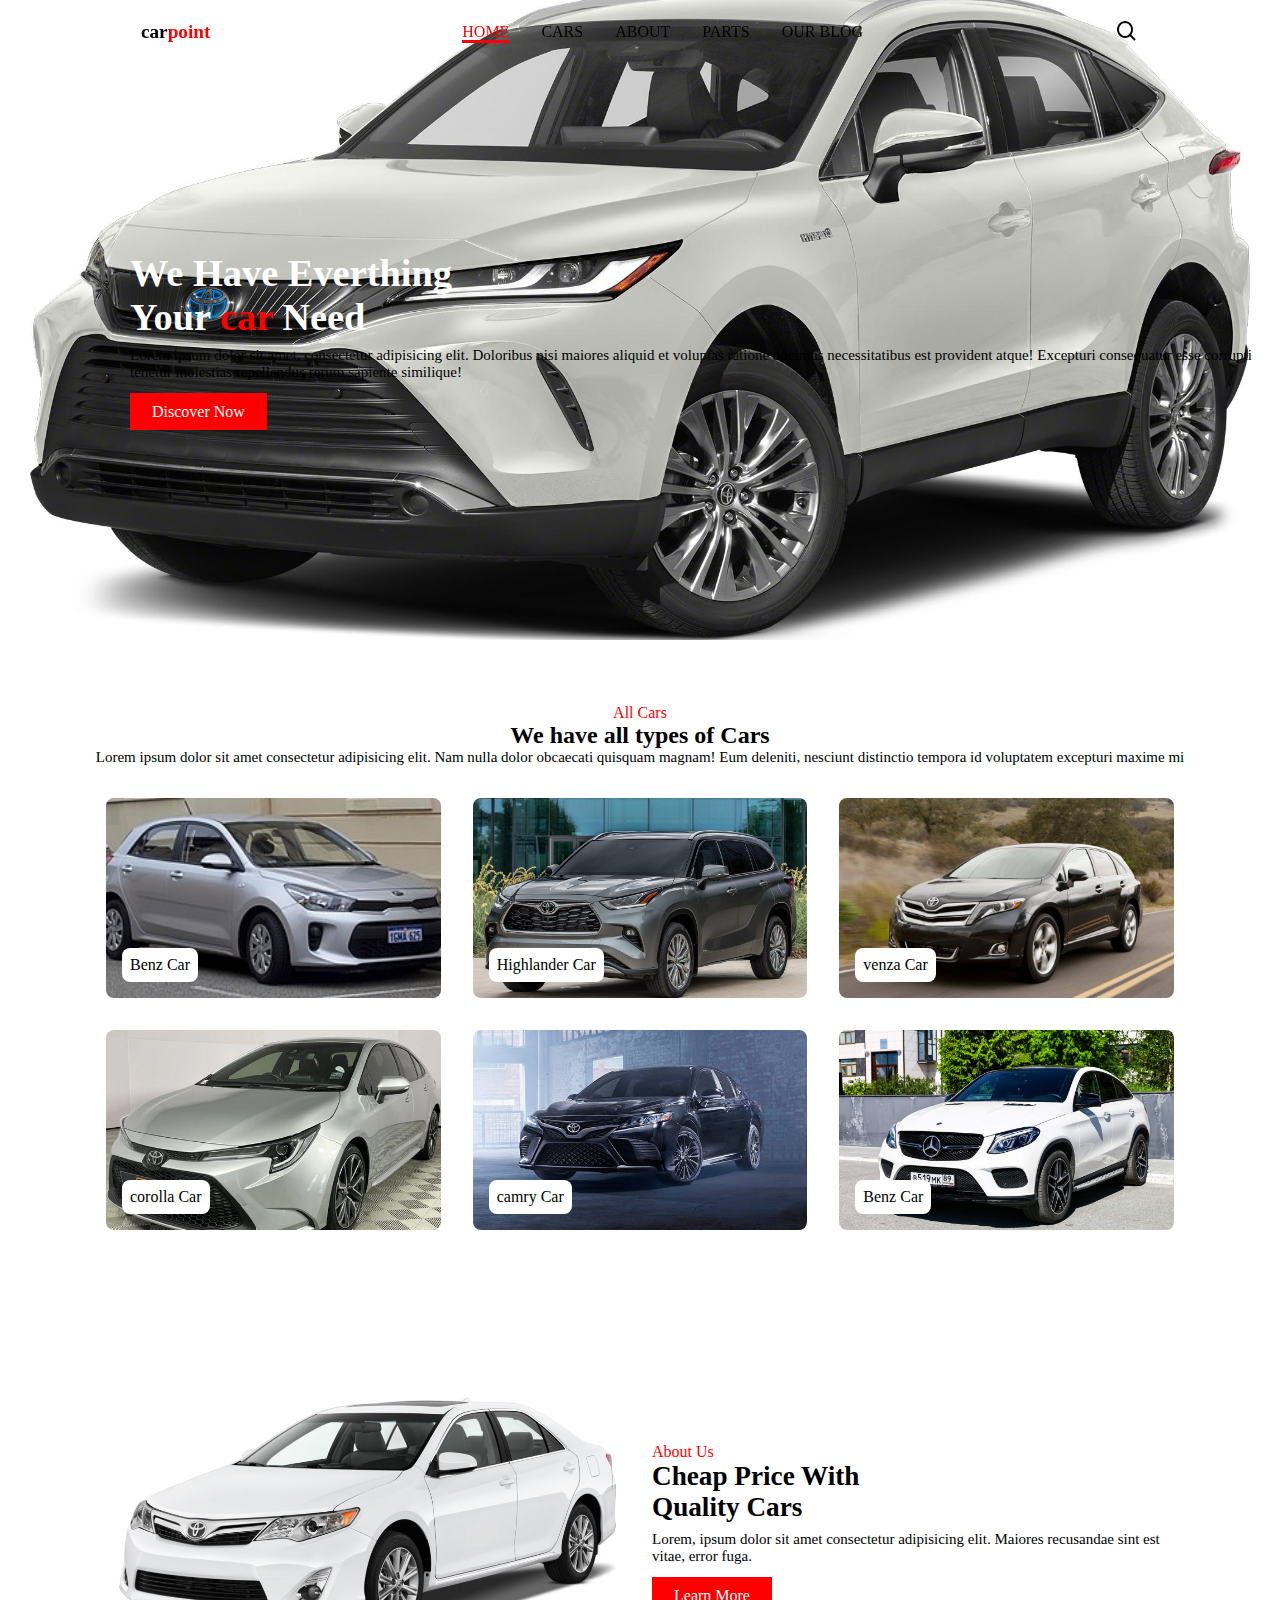
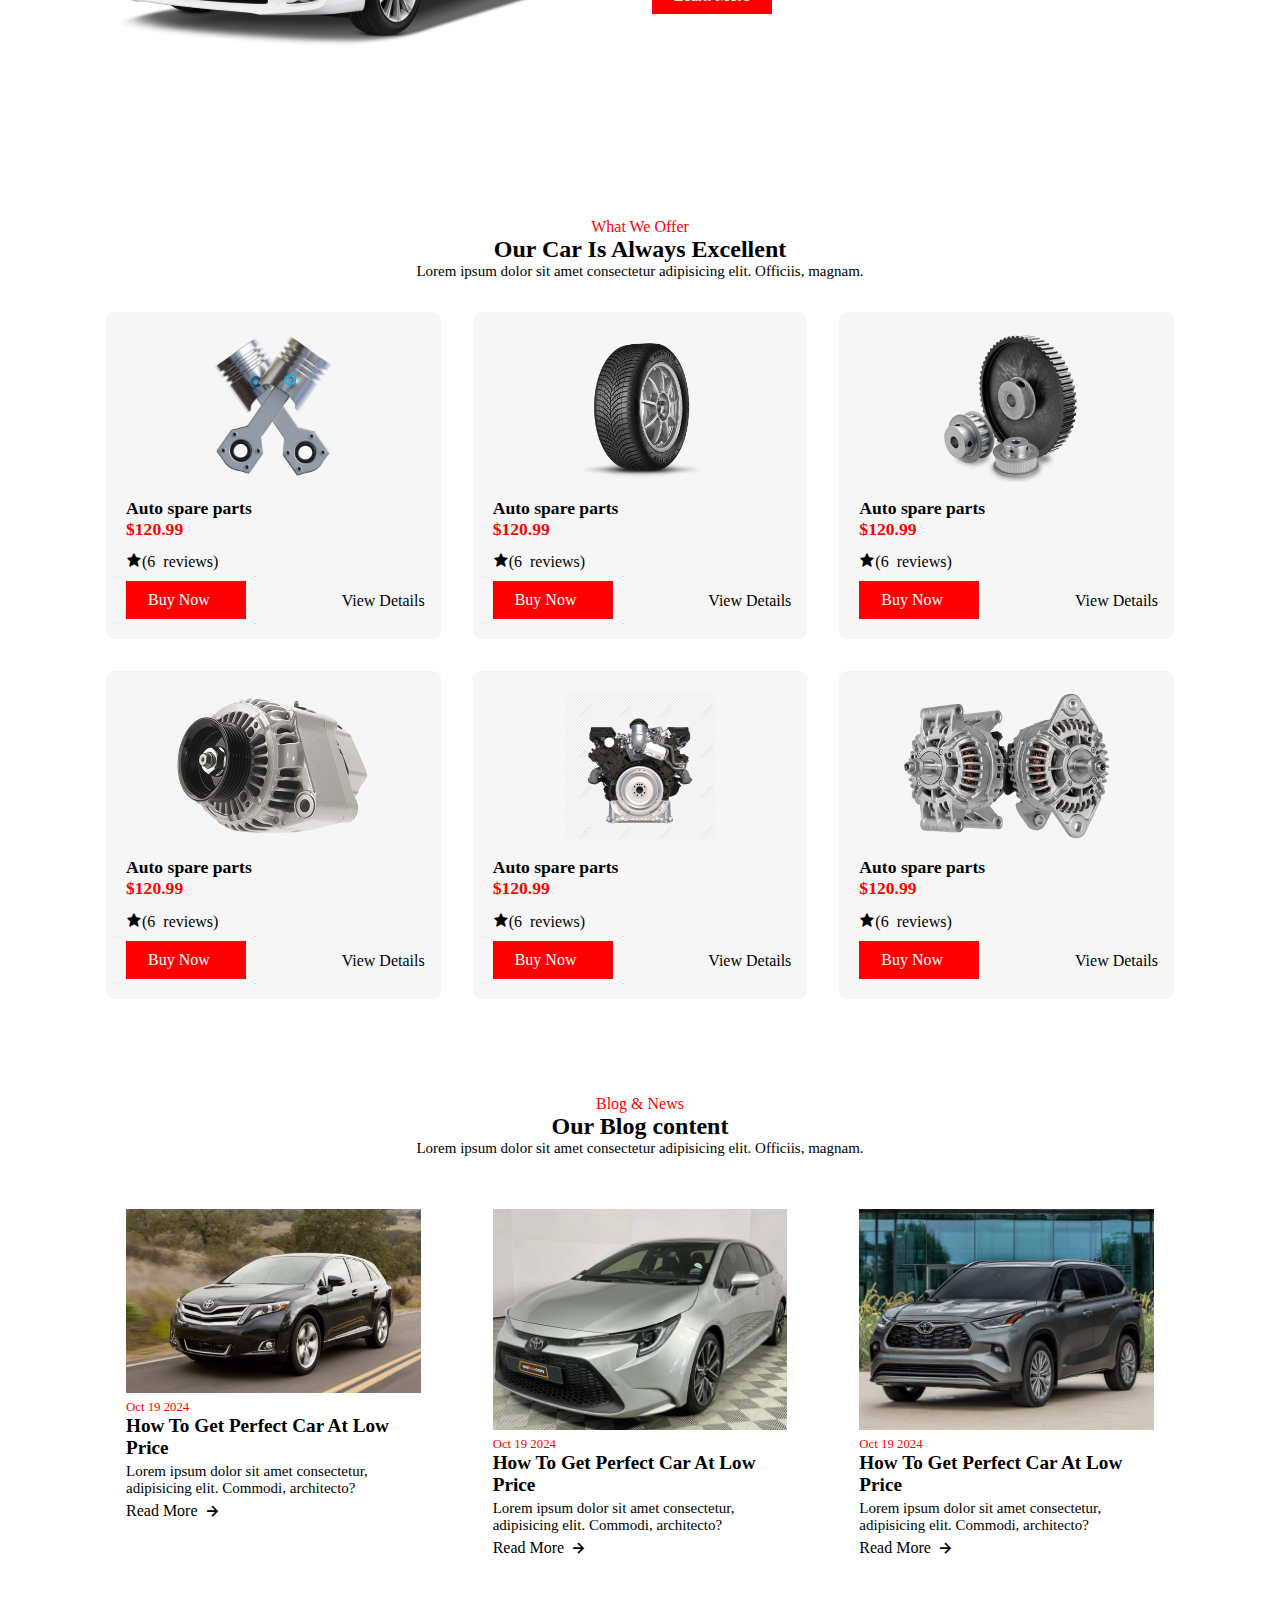
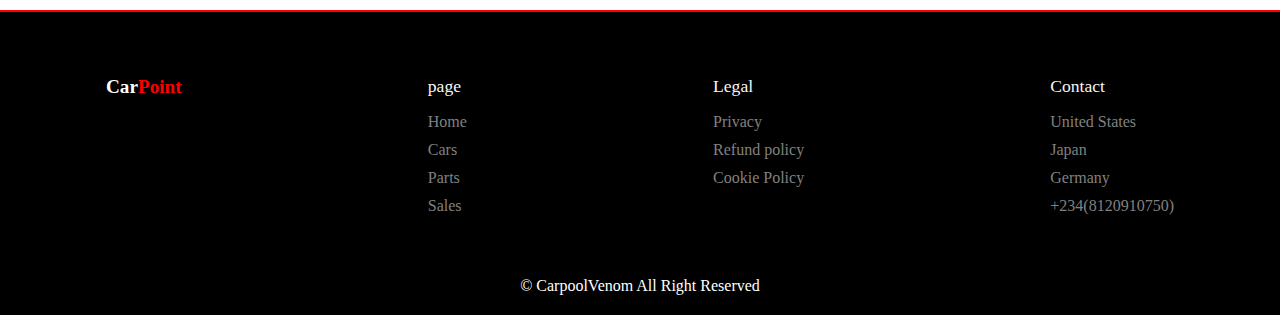
==== index.html @ e37df598 "Update and rename th.html to index.html" ====
<!DOCTYPE html>
<html lang="en">
<head>
    <meta charset="UTF-8">
    <meta name="viewport" content="width=device-width, initial-scale=1.0">
    <title>carpoint</title>
    <!-- Link To CSS -->
     <link rel="stylesheet" href="th.css">
     <link rel="stylesheet" href="https://cdnjs.cloudflare.com/ajax/libs/font-awesome/6.6.0/css/all.min.css" 
     integrity="sha512-Kc323vGBEqzTmouAECnVceyQqyqdsSiqLQISBL29aUW4U/M7pSPA/gEUZQqv1cwx4OnYxTxve5UMg5GT6L4JJg==" crossorigin="anonymous" 
     referrerpolicy="no-referrer" />
     <style type="text/css">
        .fa-twitter{
            font-size: 24px;
        }
        .fa-twitter:hover{
            color: red;
        }
        .fa-square-instagram{
            font-size: 24px;
        }
        .fa-square-instagram:hover{
            color: red;
        }
        .fa-facebook
        {
            font-size: 24px;
        }
        .fa-facebook:hover{
            color: red;
        }
        .fa-youtube{
            font-size: 24px;
        }
        .fa-youtube:hover{
            color: red;
        }
    </style>
     <!-- box Icons -->
     <link href='https://unpkg.com/boxicons@2.1.4/css/boxicons.min.css' rel='stylesheet'>
</head>
<body>
    <!-- navbar -->
     <header>
        <!-- Nav container -->
       <div class="nav container">
       <!-- Menu icon -->
       <i class='bx bx-menu' id="menu-icon"></i>
       <!-- logo -->
       <a href="#" class="logo">car<span>point</span></a>
       <!-- nav list -->
        <ul class="navbar">
        <li><a href="#home" class="active">Home</a></li>
        <li><a href="#cars">cars</a></li>
        <li><a href="#about">about</a></li>
        <li><a href="#parts">parts</a></li>
        <li><a href="#blog">our blog</a></li>
     </ul>  
     <!-- search icon -->
     <i class='bx bx-search' id="search-icon"></i>
     <!-- search box -->
     <div class="search-box container">
       <input type="search" name="" id="" placeholder="search here...">
     </div>
    </div>
 </header>
 <!-- Home -->
  <section class="home" id="home">
    <div class="home-text">
        <h1>We Have Everthing <br>Your <span>car</span> Need</h1>
        <p>Lorem ipsum dolor sit amet, consectetur adipisicing elit. Doloribus nisi maiores aliquid et voluptas ratione ducimus necessitatibus est provident atque! Excepturi consequatur esse corrupti tenetur molestias repellendus rerum sapiente similique!</p>
        <!-- Home Button -->
        <a href="#" class="btn">Discover Now</a>
    </div>
  </section>
  <!-- Cars Section -->
   <section class="cars" id="cars">
    <div class="heading">
        <span>All Cars</span>
        <h2>We have all types of Cars</h2>
        <p>Lorem ipsum dolor sit amet consectetur adipisicing elit. Nam nulla dolor obcaecati quisquam magnam! Eum deleniti, nesciunt distinctio tempora id voluptatem excepturi maxime mi</p>
    </div>
    <!-- Cars Container -->
     <div class="cars-container container">
        <!-- Box 1 -->
        <div class="box">
            <img src="rio.jpg" alt="">
            <h2>Benz Car</h2>
        </div>
        <!-- Box 2 -->
        <div class="box">
            <img src="hg.jpg" alt="">
            <h2>Highlander Car</h2>
        </div>
        <!-- Box 3 -->
        <div class="box">
            <img src="ve.jpg" alt="">
            <h2>venza Car</h2>
        </div>
        <!-- Box 4 -->
        <div class="box">
            <img src="d.jpg" alt="">
            <h2>corolla Car</h2>
        </div>
        <!-- Box 5 -->
        <div class="box">
            <img src="ca.jpg" alt="">
            <h2>camry Car</h2>
        </div>
        <!-- Box 6 -->
        <div class="box">
            <img src="ba.jpg" alt="">
            <h2>Benz Car</h2>
        </div>
     </div>
   </section>
    <!-- About -->
    <section class="about container" id="about">
        <div class="about-img">
            <img src="cam.jpg" alt="">
        </div>
        <div class="about-text">
            <span>About Us</span>
            <h2>Cheap Price With <br>Quality Cars</h2>
            <p>Lorem, ipsum dolor sit amet consectetur adipisicing elit. Maiores recusandae sint est vitae, error fuga.</p>
            <!-- About Button -->
             <a href="#" class="btn">Learn More</a>
        </div>
    </section>
    <!-- Parts Section -->
     <section class="parts" id="parts">
        <div class="heading">
            <span>What We Offer</span>
            <h2>Our Car Is Always Excellent</h2>
            <p>Lorem ipsum dolor sit amet consectetur adipisicing elit. Officiis, magnam.</p>
        </div>
        <!-- parts container -->
         <div class="parts-container container">
            <!-- Box 1 -->
            <div class="box">
                <img src="piston.png" alt="">
                <h3>Auto spare parts</h3>
                <span>$120.99</span>
                <i class='bx bxs-star'>(6 reviews)</i>
                <a href="#" class="btn">Buy Now</a>
                <a href="#" class="details">View Details</a>
            </div>
            <!-- Box 2 -->
            <div class="box">
                <img src="ty.png" alt="">
                <h3>Auto spare parts</h3>
                <span>$120.99</span>
                <i class='bx bxs-star'>(6 reviews)</i>
                <a href="#" class="btn">Buy Now</a>
                <a href="#" class="details">View Details</a>
            </div>
            <!-- Box 3 -->
            <div class="box">
                <img src="belt-pulleys.png" alt="">
                <h3>Auto spare parts</h3>
                <span>$120.99</span>
                <i class='bx bxs-star'>(6 reviews)</i>
                <a href="#" class="btn">Buy Now</a>
                <a href="#" class="details">View Details</a>
            </div>
            <!-- Box 4 -->
            <div class="box">
                <img src="Alternator-web.png" alt="">
                <h3>Auto spare parts</h3>
                <span>$120.99</span>
                <i class='bx bxs-star'>(6 reviews)</i>
                <a href="#" class="btn">Buy Now</a>
                <a href="#" class="details">View Details</a>
            </div>
            <!-- Box 5 -->
            <div class="box">
                <img src="big.png" alt="">
                <h3>Auto spare parts</h3>
                <span>$120.99</span>
                <i class='bx bxs-star'>(6 reviews)</i>
                <a href="#" class="btn">Buy Now</a>
                <a href="#" class="details">View Details</a>
            </div>
            <!-- Box 6 -->
            <div class="box">
                <img src="alt.png" alt="">
                <h3>Auto spare parts</h3>
                <span>$120.99</span>
                <i class='bx bxs-star'>(6 reviews)</i>
                <a href="#" class="btn">Buy Now</a>
                <a href="#" class="details">View Details</a>
            </div>
         </div>
     </section>
     <!-- Blog container -->
      <section class="blog" id="blog">
        <div class="heading">
            <span>Blog & News</span>
            <h2>Our Blog content</h2>
            <p>Lorem ipsum dolor sit amet consectetur adipisicing elit. Officiis, magnam.</p>
        </div> 
        <!-- Blog-Container -->
         <div class="blog-container container">
            <!-- Box 1 -->
             <div class="Box">
                <img src="ve.jpg" alt="">
                <span>Oct 19 2024</span>
                <h3>How To Get Perfect Car At Low Price</h3>
                <p>Lorem ipsum dolor sit amet consectetur, adipisicing elit. Commodi, architecto?</p>
                <a href="#" class="blog-btn">Read More<i class='bx bx-right-arrow-alt'></i></a>     
            </div>
            <!-- Box 2 -->
            <div class="Box">
                <img src="d.jpg" alt="">
                <span>Oct 19 2024</span>
                <h3>How To Get Perfect Car At Low Price</h3>
                <p>Lorem ipsum dolor sit amet consectetur, adipisicing elit. Commodi, architecto?</p>
                 <a href="#" class="blog-btn">Read More<i class='bx bx-right-arrow-alt'></i></a>     
            </div>
            <!-- Box 3 -->
            <div class="Box">
                <img src="hg.jpg" alt="">
                <span>Oct 19 2024</span>
                <h3>How To Get Perfect Car At Low Price</h3>
                <p>Lorem ipsum dolor sit amet consectetur, adipisicing elit. Commodi, architecto?</p>
                 <a href="#" class="blog-btn">Read More<i class='bx bx-right-arrow-alt'></i></a>     
            </div>
         </div>
      </section>
      <!-- footer -->
       <section class="footer">
           <div class="footer-container container">
              <div class="footer-box">
                 <a href="#" class="logo">Car<span>Point</span></a>
                 <div class="social">
                    <a href="https://www.twitter.com"></a><li class="fa-brands fa-twitter"></li></a>
                    <a href="https://www.instagram.com"></a><li class="fa-brands fa-square-instagram"></li></a>
                   <a href="https://www.facebook.com"><li class="fa-brands fa-facebook"></li></a>
                   <a href="https://www.youtube.com"><li class="fa-brands fa-youtube"></li></a>
                 </div>
              </div>
              <div class="footer-box">
                <h3>page</h3>
                <a href="#">Home</a>
                <a href="#">Cars</a>
                <a href="#">Parts</a>
                <a href="#">Sales</a>
              </div>
              <div class="footer-box">
                <h3>Legal</h3>
                <a href="#">Privacy</a>
                <a href="#">Refund policy</a>
                <a href="#">Cookie Policy</a>
              </div>
              <div class="footer-box">
                <h3>Contact</h3>
                <p>United States</p>
                <p>Japan</p>
                <p>Germany</p>
                <p>+234(8120910750)</p>
              </div>
           </div>
       </section>
       <!-- copyright -->
        <div class="copyright">
            <p>&#169; CarpoolVenom All Right Reserved</p>
        </div>
      <!-- Link To JS -->
       <script src="th.js"></script>
</body>
</html>
---- th.css ----
/* google font */
@import url('https://fonts.googleapis.com/css2?family=Poppins:ital,wght@0,100;0,200;0,300;0,400;0,500;0,600;0,700;0,800;0,900;1,100;1,200;1,300;1,400;1,500;1,600;1,700;1,800;1,900&display=swap');
*{
    font-size: 'poppins', sans-serif;
    margin: 0;
    padding: 0;
    scroll-padding-top: 1rem;
    scroll-behavior: smooth;
    list-style: none;
    text-decoration: none;
    box-sizing: border-box;
}
/* variables */
:root {
    --main-color: red;
    --text-color: black;
    --bg-color: white;
}
/* custom scroll bar */
html::-webkit-scrollbar {
    width: 0.5rem;
    background: transparent;
}
html::-webkit-scrollbar-thumb {
    border-radius: 5rem;
    background: var(--text-color);
}
section{
    padding: 4rem 0 2rem;
}
img{
    width: 100%;
}
body{
    color: var(--text-color);
}
.container{
    max-width: 1068px;
    margin-left: auto;
    margin-right: auto;
}
header{
    display: block;
    width: 100%;
    position: fixed;
    top: 0;
    left: 0;
    z-index: 100;
}
header.shadow{
    background: var(--bg-color);
    box-shadow: 4px 4px 20px rgb(15 54 55 / 10%);
    transition: 0.5s ease;
}
header.shadow #search-icon {
    color: var(--text-color);
}
.nav {
    display: flex;
    align-items: center;
    justify-content: space-between;
    padding: 20px 35px;
}
#menu-icon {
    font-size: 24px;
    cursor: pointer;
    color: var(--text-color);
    display: none;
}
.logo{
    font-size: 1.2rem;
    font-weight: 700;
    color: var(--text-color);
}
.logo span{
    color: var(--main-color);
}
.navbar{
    display: flex;
    column-gap: 2rem;
}
.navbar a{
    color: var(--text-color);
    font-size: 1rem;
    text-transform: uppercase;
    font-weight: 500;
}
.navbar a:hover,
.navbar .active{
    color: var(--main-color);
    border-bottom: 3px solid var(--main-color);
}
#search-icon{
    font-size: 24px;
    cursor: pointer;
    color: var(--text-color);
}
.search-box{
    position: absolute;
    top: 110%;
    right: 0;
    left: 0;
    background: var(--bg-color);
    box-shadow: 4px 4px 20px rgba(15 54 55 / 10%);
    border: 1px solid var(--main-color);
    border-radius: 0.5rem;
    clip-path: circle(0% at 100% 0%);
}
.search-box.active{
    clip-path: circle(144% at 100% 0%);
    transition: 0.4s;
}
.search-box input{
    width: 100%;
    padding: 20px;
    border: none;
    outline: none;
    background: transparent;
    font-size: 1rem;        
}
.home{
    max-width: 1300px;
    margin: auto;
    width: 100%;
    min-height: 640px;
    display: flex;
    align-items: center;
    background: url(ay.jpg);
    background-repeat: no-repeat;
    background-size: cover;
    background-position: center left;
}
.home-text {
    padding-left: 130px;
}
.home-text h1{
    font-size: 2.4rem;
    color: white;
}
.home-text span {
    color: var(--main-color);
}
.home-text p {
    font-size: 0.938rem;
    font-weight: 300;
    margin: 0.5rem 0 1.4rem;
}
.btn {
    padding: 10px 22px;
    background: var(--main-color);
    color: var(--bg-color);
    font-weight: 400;
}
.btn:hover{
    background: black
}
.heading{
    text-align: center;
}
.heading span{
    font-weight: 500;
    color: var(--main-color);
}
.heading p{
    font-size: 0.938rem;
    font-weight: 300;
}
.cars-container{
    display: flex;
    flex-wrap: wrap;
    gap: 2rem;
    margin-top: 2rem;
}
.cars-container .box{
    flex: 1 1 17rem;
    position: relative;
    height: 200px;
    border-radius: 0.5rem;
    overflow: hidden;
}
.cars-container .box img{
    width: 100%;
    height: 100%;
    object-fit: cover;
    overflow: hidden;
}
.cars-container .box img:hover{
    transform: scale(1.1);
    transition: 0.5s;
}
.cars-container .box h2{
    position: absolute;
    bottom: 1rem;
    left: 1rem;
    font-weight: 400;
    font-size: 1rem;
    background: var(--bg-color);
    padding: 8px;
    border-radius: 0.5rem;
}
.cars-container .box:hover h2{
    background: var(--main-color);
    color: var(--bg-color);
}
.about{
    display: flex;
    flex-wrap: wrap;
    align-items: center;
    gap: 1.5rem;
}
.about-img {
    flex: 1 1 21rem;
}
.about-text{
    flex: 1 1 21rem;
}
.about-text span{
    font-weight: 500;
    color: var(--main-color);
}
.about-text h2{
    font-size: 1.7rem;
}
.about-text p{
    font-size: 0.938rem;
    margin: 0.5rem 0 1.4rem;
}
.parts-container {
    display: flex;
    flex-wrap: wrap;
    gap: 2rem;
    margin-top: 2rem;
}
.parts-container .box{
    flex: 1 1 17rem;
    position: relative;
    padding: 20px;
    display: flex;
    flex-direction: column;
    background: #f6f6f6;
    border-radius: 0.5rem;
}
.parts-container .box img{
    width: 100%;
    height: 150px;
    object-fit: contain;
    object-position: center;
    margin-bottom: 1rem;
}
.parts-container .box h3{
    font-size: 1.1rem;
    font-weight: 600;
}
.parts-container .box span{
    font-size: 1.1rem;
    font-weight: 600;
    color: var(--main-color);
}
.parts-container .box .bx{
    cursor: var(--main-color);
    margin: 0.8rem 0;
}
.parts-container .box .btn {
    max-width: 120px;
}
.parts-container .box .details{
    display: flex;
    align-items: center;
    position: absolute;
    bottom: 1.8rem; 
    right: 1rem;
    font-size: 1rem;
    color: var(--text-color);
}
.parts-container .box .details:hover{
    color: var(--main-color);
    text-decoration: underline;
}
.blog-container{
    display: flex;
    flex-wrap: wrap;
    gap: 2rem;
    margin-top: 2rem;
}
.blog-container .Box {
    flex: 1 1 13rem;
    padding: 20px;
}
.blog-container .Box:hover{
    background: #f6f6f6;
}
.blog-container .Box span{
    font-size: 0.8rem;
    color: var(--main-color);
}
.blog-container h3{
    font-size: 1.2rem;
}
.blog-container .Box p {
    font-size: 0.938rem;
    margin: 4px 0;
}
.blog-container .Box .blog-btn{
    display: flex;
    align-items: center;
    column-gap: 4px;
    color: var(--text-color);
}
.blog-container .Box .blog-btn .bx{
    font-size: 20px;
}
.blog-container .Box .blog-btn:hover{
    color: var(--main-color);
    column-gap: 0.7rem;
    transition:  0.4s;
}
.footer{
    background: var(--text-color);
    color: #f6f6f6;
    border-top: 2px solid var(--main-color);
}
.footer-container{ 
    display: flex;
    justify-content: space-between;
    gap: 1rem;
}
.footer-container .logo {
    color: var(--bg-color);
    margin-bottom: 1rem;
}
.footer-container .footer-box {
    display: flex;
    flex-direction: column;
}
.footer-box h3{
    font-size: 1.1rem;
    font-weight: 400;
    margin-bottom: 1rem;
}
.footer-box a,
.footer-box p{
    color: #818181;
    margin-bottom: 10px;
}
.footer-box a:hover {
    color: var(--main-color);
}
.copyright {
    padding: 20px;
    text-align: center;
    color: var(--bg-color);
    background: var(--text-color);
}
/* Making Responsive */
@media (max-width:1080px){
    .container{
        margin-left: 1rem;
        margin-right: 1rem;
    }
}
@media (max-width:1080px){
    .nav{
        padding: 15px 20px;
    }
    section{
        padding: 3rem 0 1rem;
    }
    .home-text{
        padding-left: 2rem;
    }
    .home-text h1{
        font-size: 2.1rem;
    }
}
@media (max-width:920px){
    #search-icon {
        color: var(--text-color);
    }
}
@media (max-width:768px){
    .search-box input {
        padding: 15px;
    }
    .nav {
        padding: 10px 0;
    }
    #menu-icon {
        display: initial;
    }
    .navbar {
        position: absolute;
        top: 100%;
        right: 0;
        left: 0;
        display: flex;
        flex-direction: column;
        row-gap: 0.5rem;
        text-align: center;
        box-shadow: 4px 4px 20px rgb(15 54 55 / 20%);
        clip-path: circle(0% at 0% 0%);
        transition: 0.6s;
    }
    .navbar a {
        display: block;
        padding: 15px;
    }
    .navbar a:hover,
    .navbar .active {
        border-bottom: none;
        background: var(--main-color);
        color: var(--bg-color);
    }
    .navbar.active {
        clip-path: circle(144% at 0% 0%);
    }
    .blog-container .Box {
        padding: 4px;
    }
}
    @media (max-width:727px){
    .heading span{
        font-size: 0.9rem;
    }
    .heading h2{
        font-size: 1.4rem;
    }
    .about{
        flex-direction: column-reverse;
    }
    .about-text {
        text-align: center;
    }
    .about-text h2 {
        font-size: 1.4rem;
    }
}
@media (max-width:607px) {
    .footer-container {
        display: grid;
        grid-template-columns: 1fr 1fr;
    }
}
@media (max-width:360px) {
    .search-box input{
        padding: 11px;
    }
    .home {
        min-height: 500px;
    }
    .home-text h1 {
        font-size: 2rem;
    }
    .home-text p br {
        display: contents;
    }
}
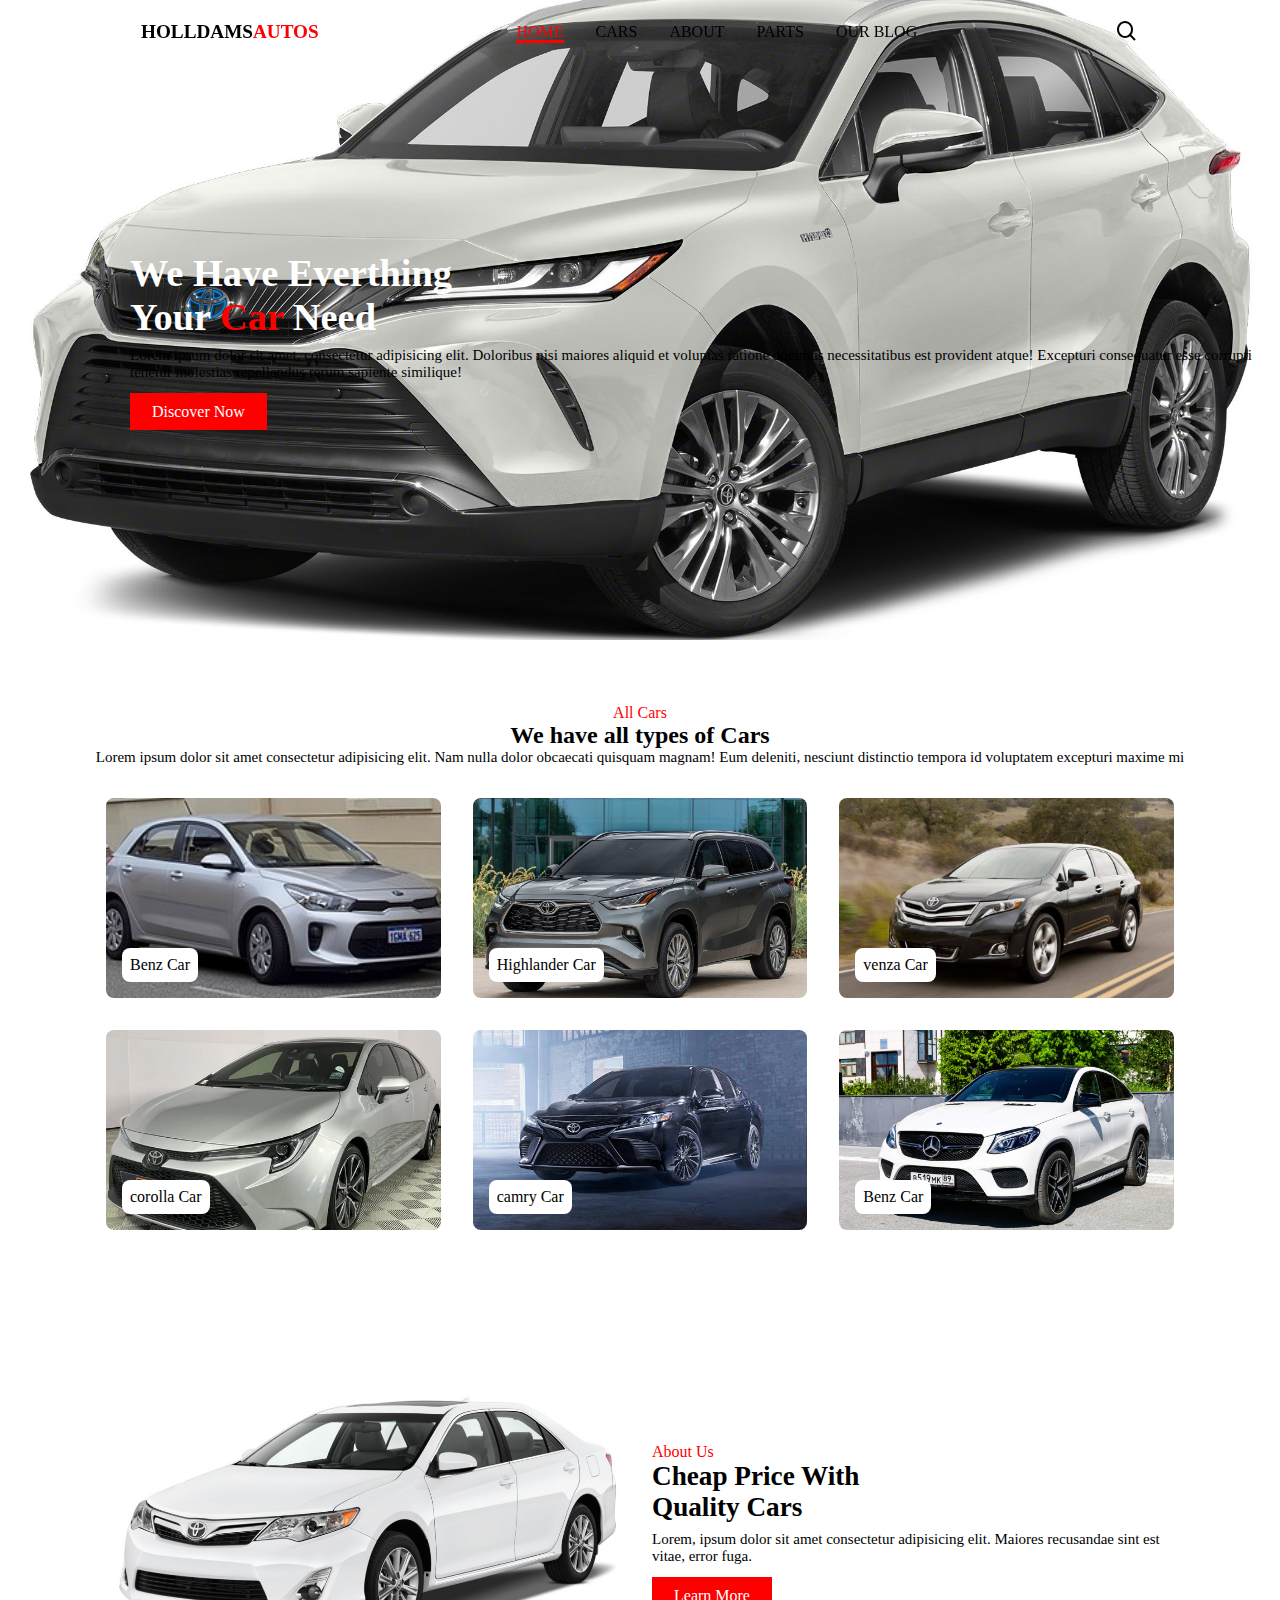
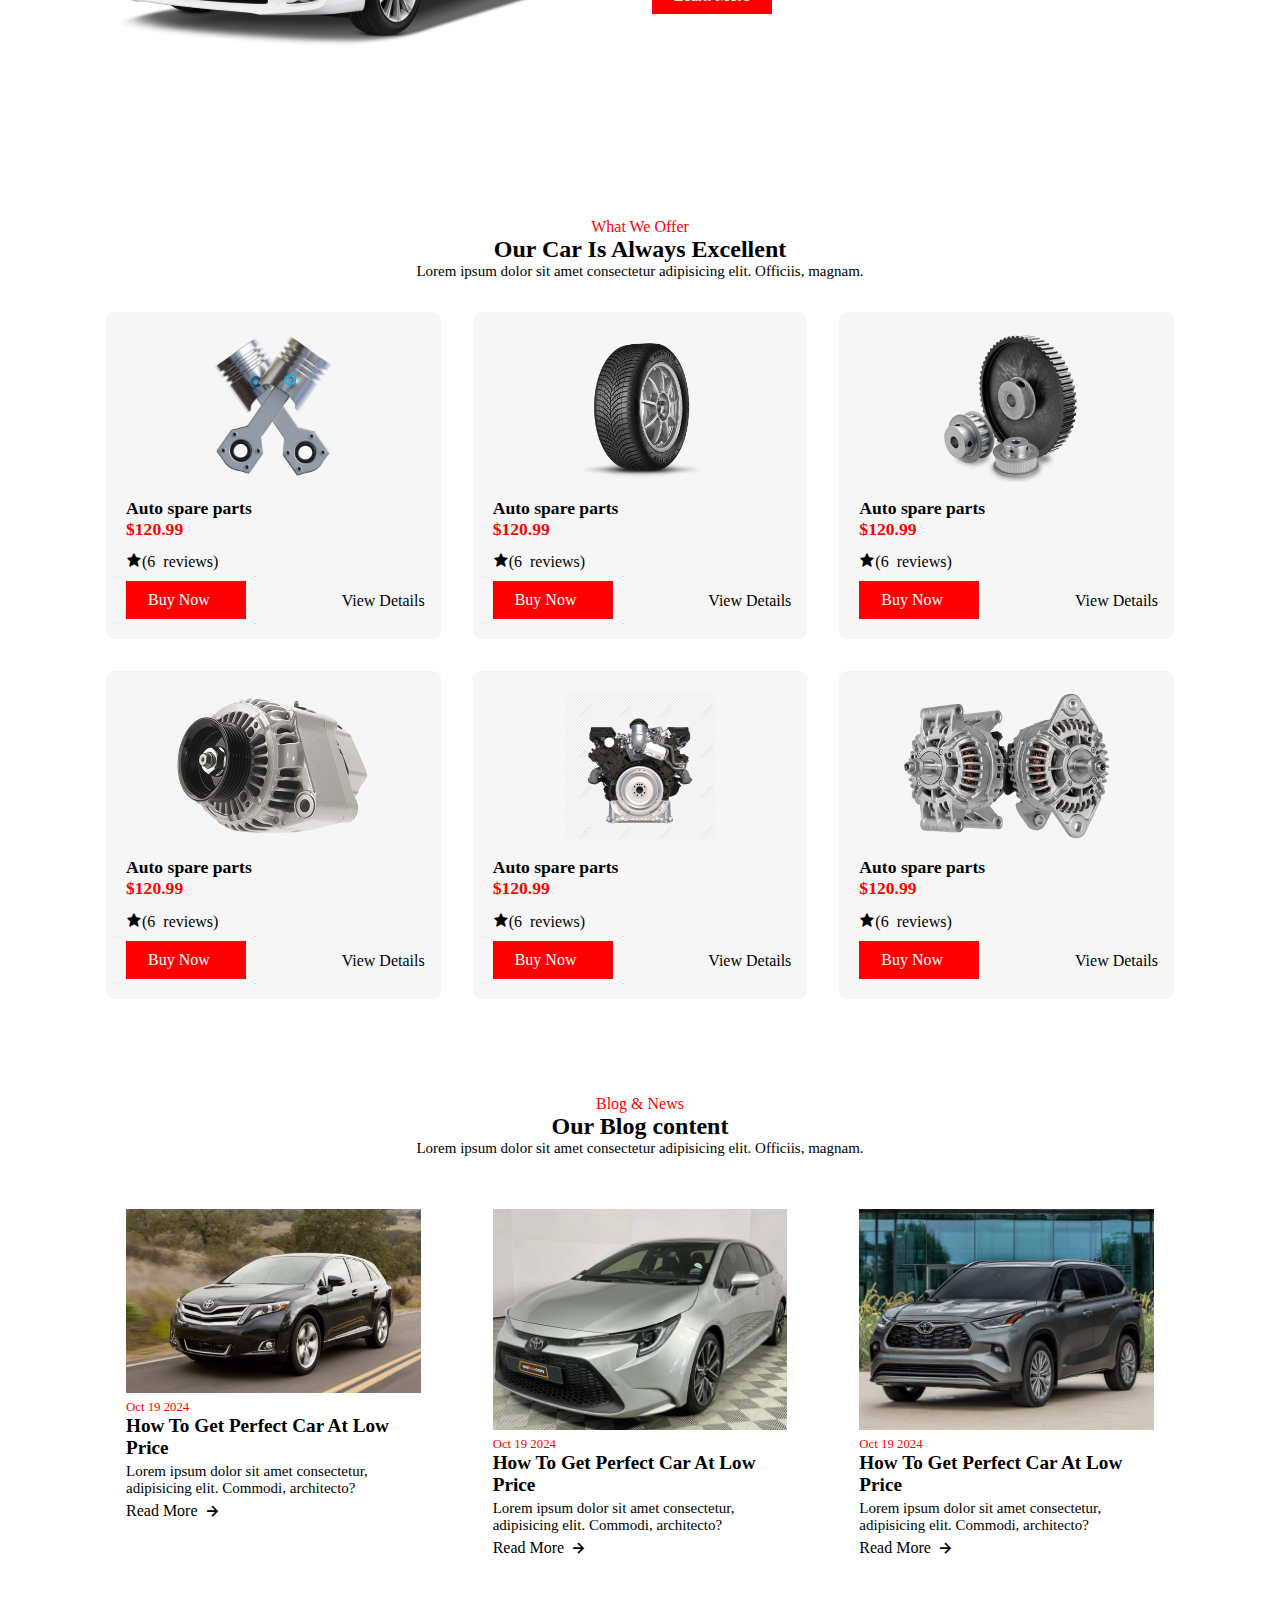
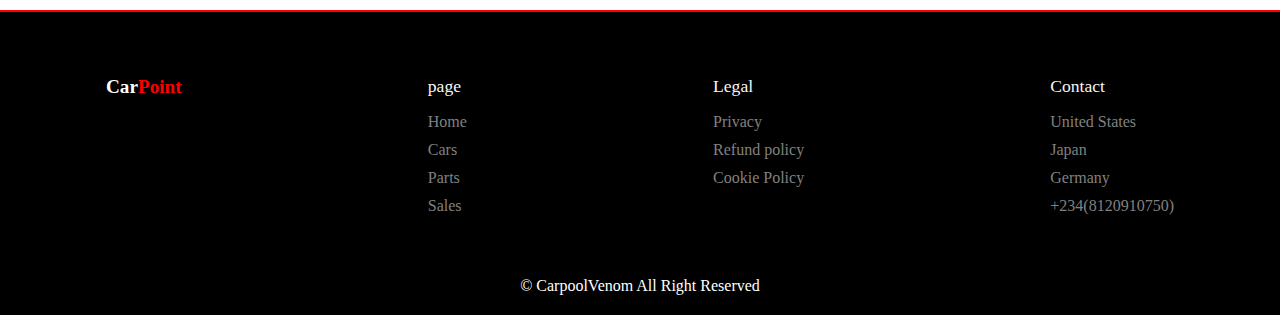
==== commit 9f867abc: "Update index.html" ====
--- a/index.html
+++ b/index.html
@@ -47,7 +47,7 @@
        <!-- Menu icon -->
        <i class='bx bx-menu' id="menu-icon"></i>
        <!-- logo -->
-       <a href="#" class="logo">car<span>point</span></a>
+       <a href="#" class="logo">HOLLDAMS<span>AUTOS</span></a>
        <!-- nav list -->
         <ul class="navbar">
         <li><a href="#home" class="active">Home</a></li>
@@ -67,7 +67,7 @@
  <!-- Home -->
   <section class="home" id="home">
     <div class="home-text">
-        <h1>We Have Everthing <br>Your <span>car</span> Need</h1>
+        <h1>We Have Everthing <br>Your <span>Car</span> Need</h1>
         <p>Lorem ipsum dolor sit amet, consectetur adipisicing elit. Doloribus nisi maiores aliquid et voluptas ratione ducimus necessitatibus est provident atque! Excepturi consequatur esse corrupti tenetur molestias repellendus rerum sapiente similique!</p>
         <!-- Home Button -->
         <a href="#" class="btn">Discover Now</a>
@@ -235,7 +235,7 @@
                  <div class="social">
                     <a href="https://www.twitter.com"></a><li class="fa-brands fa-twitter"></li></a>
                     <a href="https://www.instagram.com"></a><li class="fa-brands fa-square-instagram"></li></a>
-                   <a href="https://www.facebook.com"><li class="fa-brands fa-facebook"></li></a>
+                   <a href="https://www.facebook.com/profile.php?id=61565718907200"><li class="fa-brands fa-facebook"></li></a>
                    <a href="https://www.youtube.com"><li class="fa-brands fa-youtube"></li></a>
                  </div>
               </div>
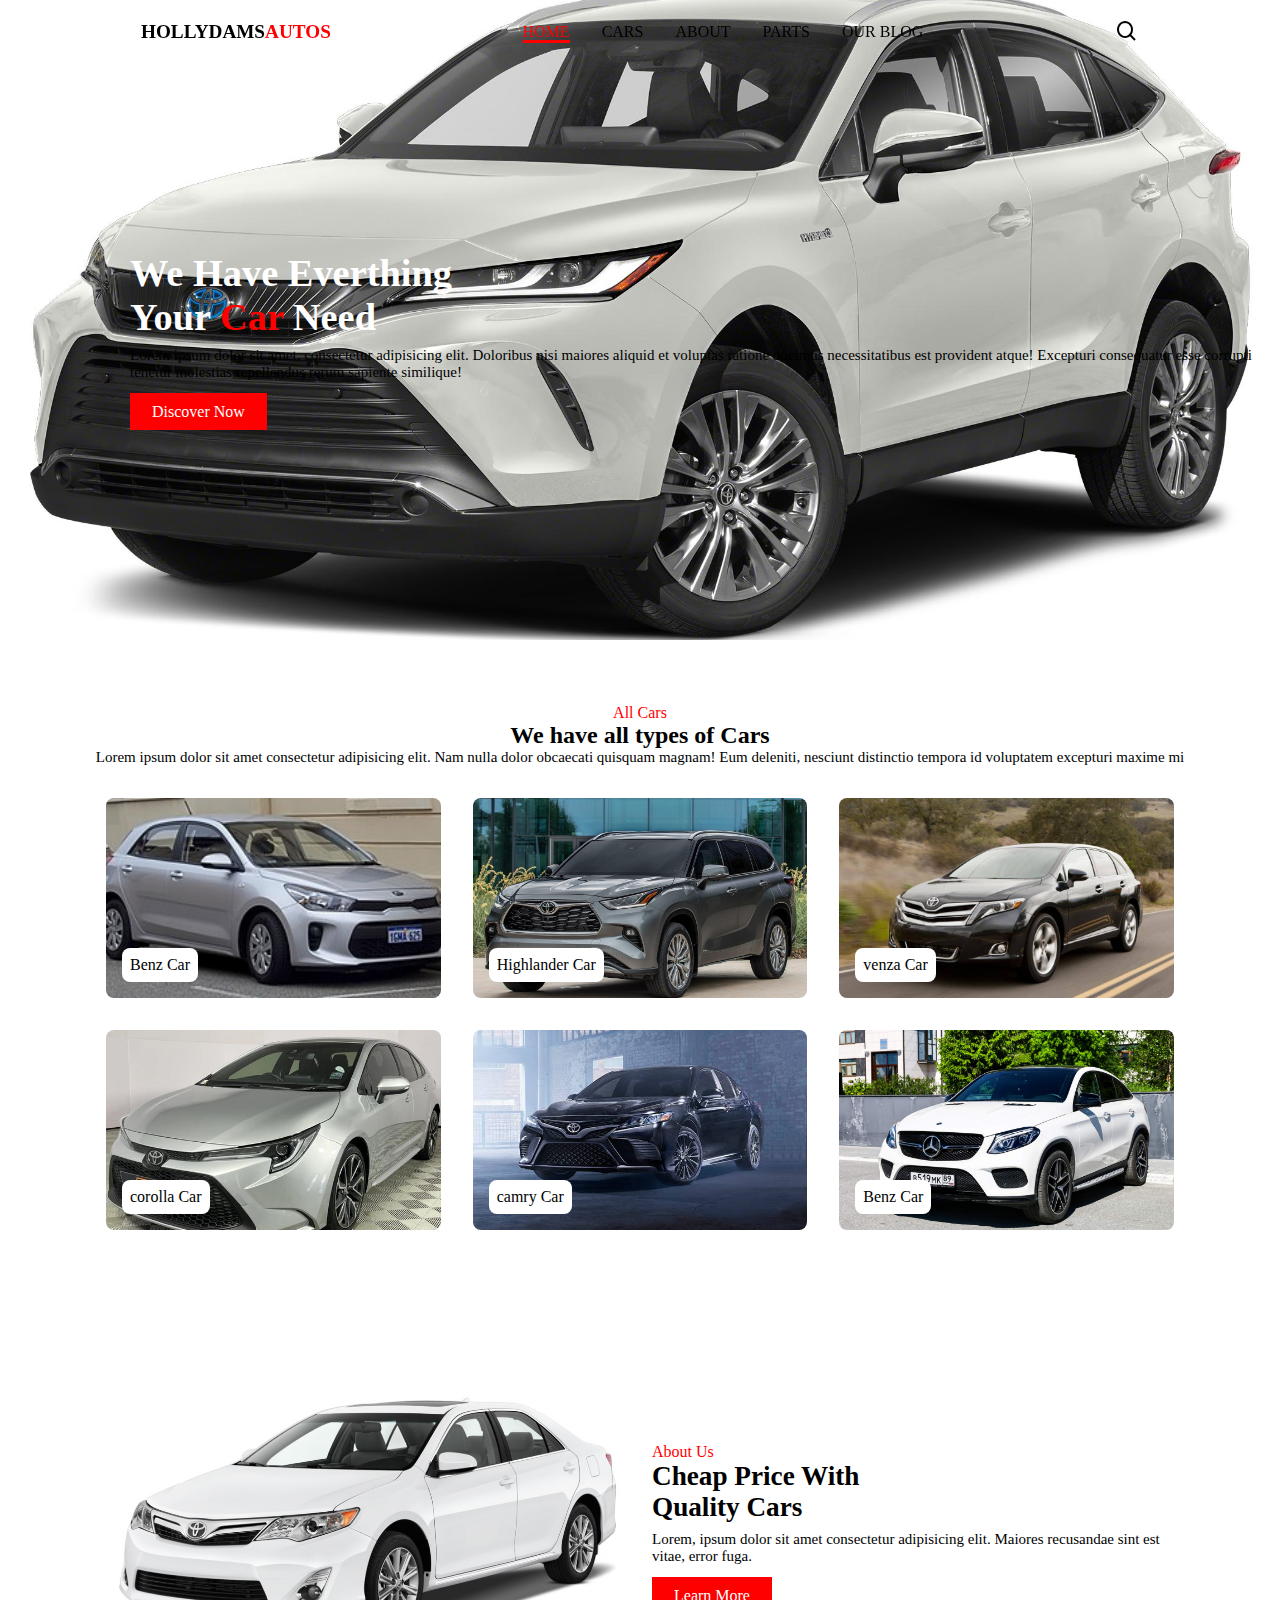
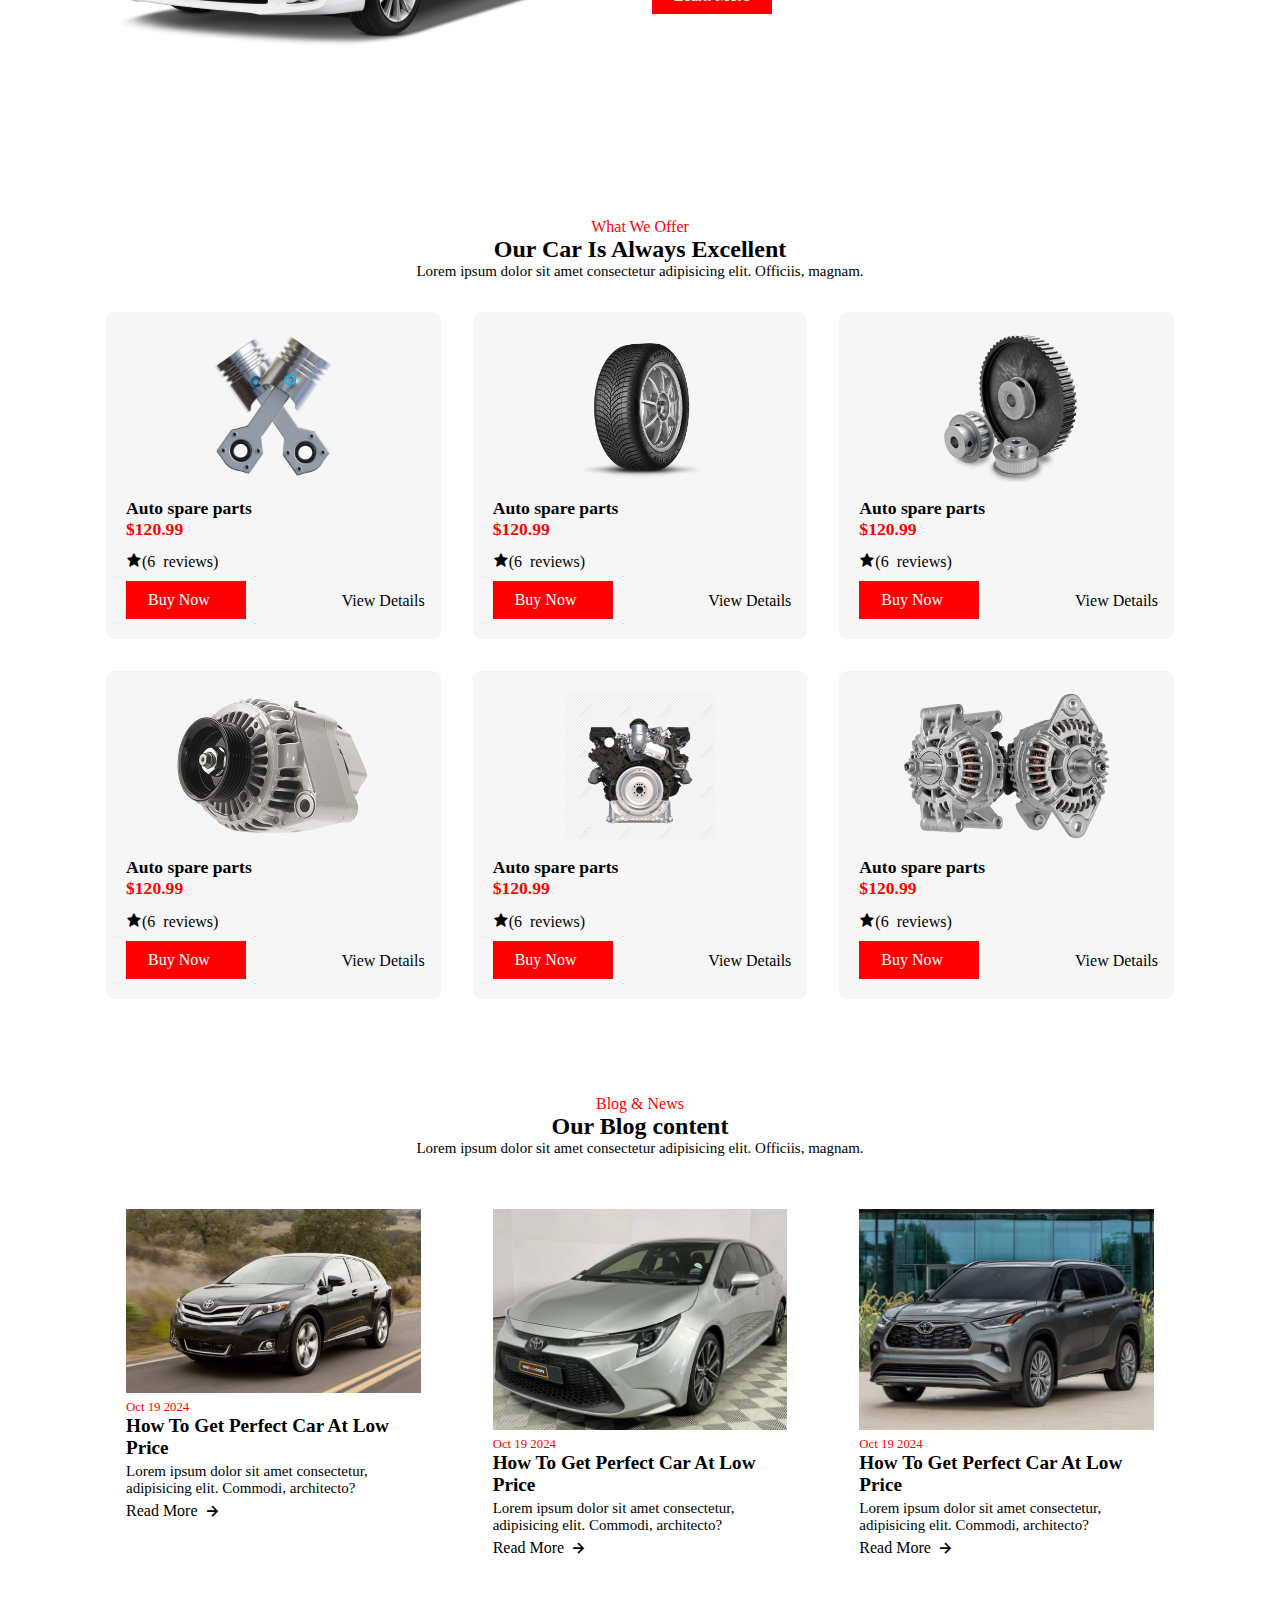
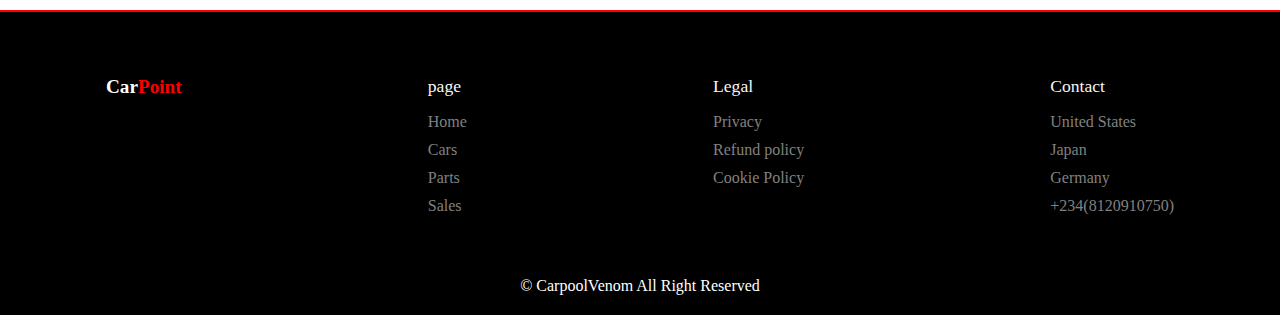
==== commit 6ab0e6c2: "Update index.html" ====
--- a/index.html
+++ b/index.html
@@ -47,7 +47,7 @@
        <!-- Menu icon -->
        <i class='bx bx-menu' id="menu-icon"></i>
        <!-- logo -->
-       <a href="#" class="logo">HOLLDAMS<span>AUTOS</span></a>
+       <a href="#" class="logo">HOLLYDAMS<span>AUTOS</span></a>
        <!-- nav list -->
         <ul class="navbar">
         <li><a href="#home" class="active">Home</a></li>
